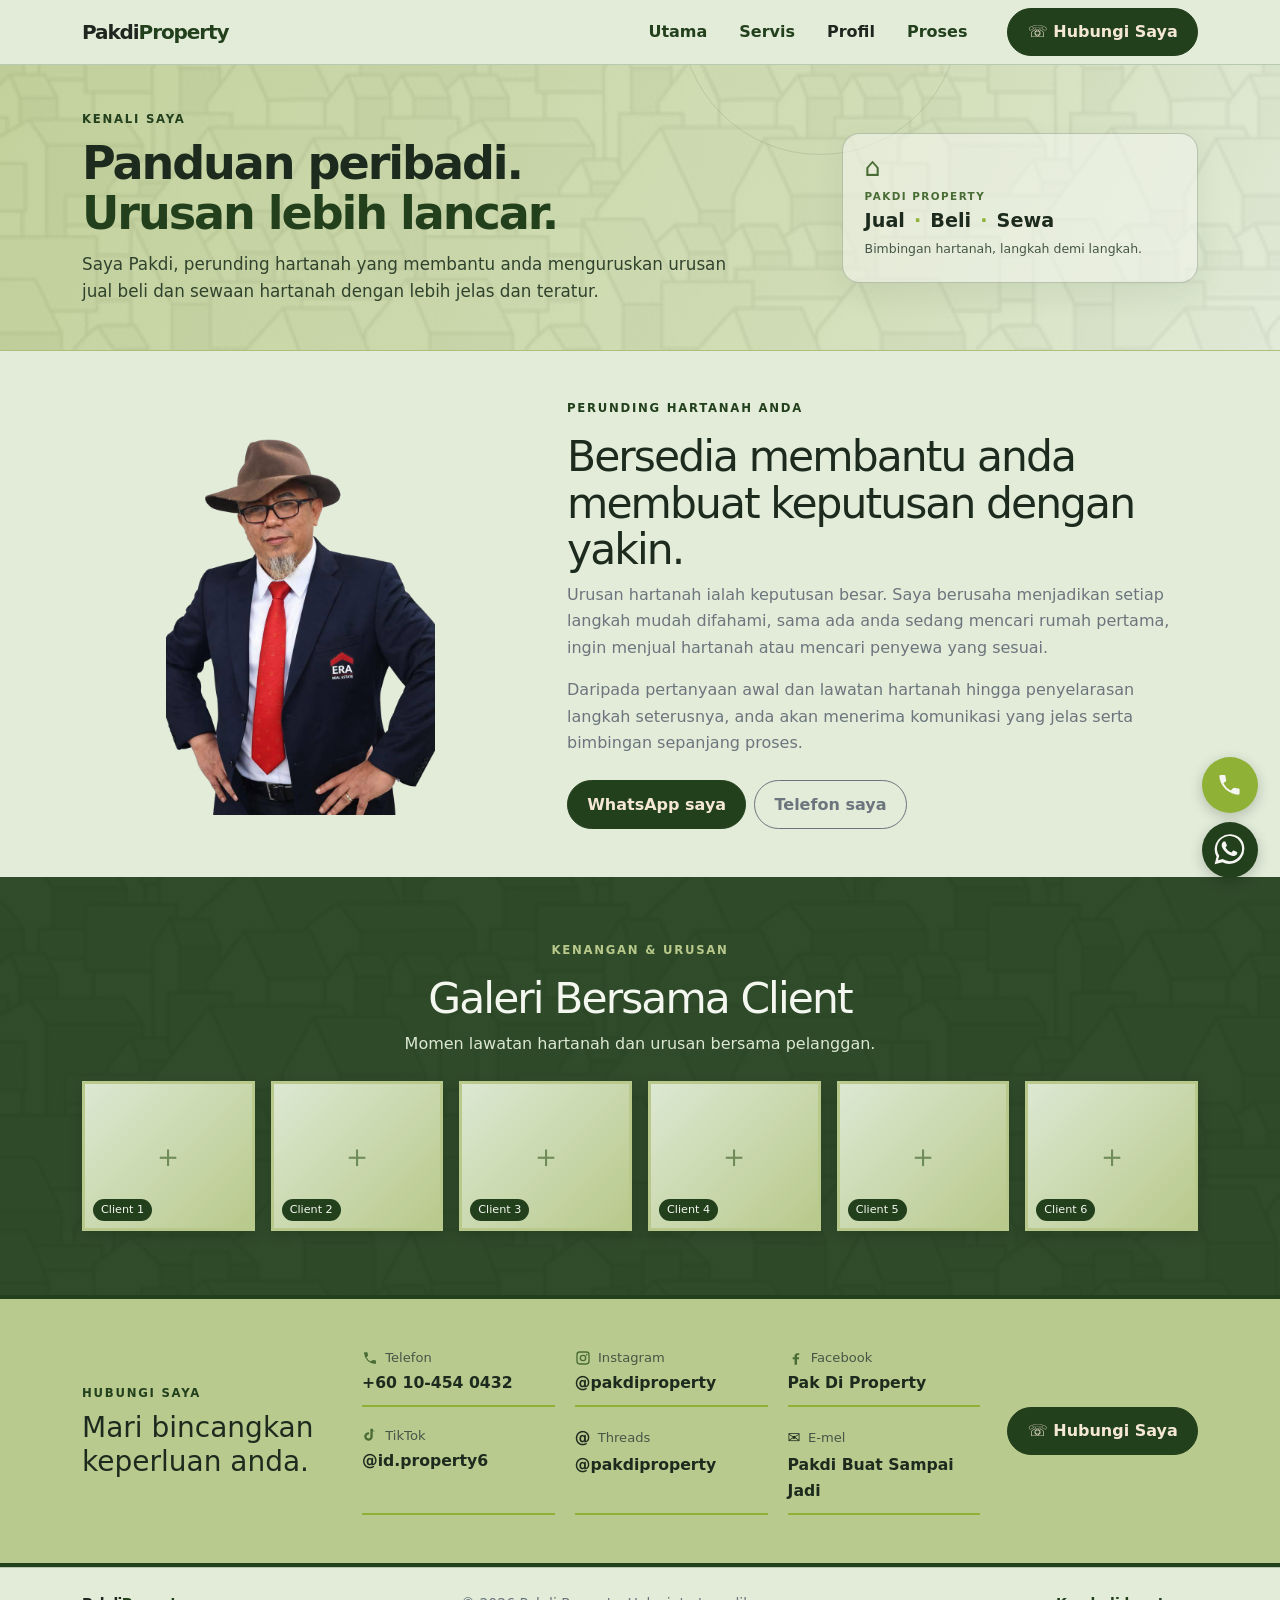
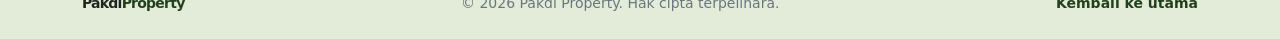
==== profile.html @ b7602e5f "Add files via upload" ====
<!doctype html>
<html lang="ms">
<head>
  <meta charset="utf-8"><meta name="viewport" content="width=device-width, initial-scale=1">
  <meta name="description" content="Kenali Pakdi, perunding hartanah anda.">
  <title>Profil | Pakdi Property</title>
  <link href="https://cdn.jsdelivr.net/npm/bootstrap@5.3.3/dist/css/bootstrap.min.css" rel="stylesheet"><link rel="stylesheet" href="styles.css">
</head>
<body class="pattern-page">
  <nav class="navbar navbar-expand-lg sticky-top"><div class="container py-2"><a class="navbar-brand brand" href="index.html">Pakdi<span>Property</span></a><button class="navbar-toggler" type="button" data-bs-toggle="collapse" data-bs-target="#mainNav" aria-controls="mainNav" aria-expanded="false" aria-label="Buka menu"><span class="navbar-toggler-icon"></span></button><div class="collapse navbar-collapse" id="mainNav"><ul class="navbar-nav ms-auto align-items-lg-center gap-lg-3"><li class="nav-item"><a class="nav-link" href="index.html">Utama</a></li><li class="nav-item"><a class="nav-link" href="servis.html">Servis</a></li><li class="nav-item"><a class="nav-link active" href="profile.html">Profil</a></li><li class="nav-item"><a class="nav-link" href="proses.html">Proses</a></li><li class="nav-item"><a class="btn btn-whatsapp ms-lg-3" href="https://wa.me/60104540432" target="_blank" rel="noopener">☏ Hubungi Saya</a></li></ul></div></div></nav>
  <main><section class="profile-hero profile-intro"><div class="container"><div class="row align-items-center g-4"><div class="col-lg-8"><p class="eyebrow">KENALI SAYA</p><h1 class="profile-intro-title">Panduan peribadi.<br><span>Urusan lebih lancar.</span></h1><p class="profile-intro-copy">Saya Pakdi, perunding hartanah yang membantu anda menguruskan urusan jual beli dan sewaan hartanah dengan lebih jelas dan teratur.</p></div><div class="col-lg-4"><div class="intro-highlight"><div class="intro-house" aria-hidden="true">⌂</div><span class="intro-kicker">PAKDI PROPERTY</span><strong>Jual <i>·</i> Beli <i>·</i> Sewa</strong><span class="intro-caption">Bimbingan hartanah, langkah demi langkah.</span></div></div></div></div></section>
    <section class="py-5"><div class="container"><div class="row g-5 align-items-center"><div class="col-md-5"><!-- FOTO PROFIL: letakkan foto dalam folder images, kemudian ubah src kepada images/pakdi.jpg --><img class="profile-photo" src="pakdi-transparent.png" alt="Foto profil Pakdi"></div><div class="col-md-7"><p class="eyebrow">PERUNDING HARTANAH ANDA</p><h2 class="section-title">Bersedia membantu anda membuat keputusan dengan yakin.</h2><p class="text-secondary">Urusan hartanah ialah keputusan besar. Saya berusaha menjadikan setiap langkah mudah difahami, sama ada anda sedang mencari rumah pertama, ingin menjual hartanah atau mencari penyewa yang sesuai.</p><p class="text-secondary">Daripada pertanyaan awal dan lawatan hartanah hingga penyelarasan langkah seterusnya, anda akan menerima komunikasi yang jelas serta bimbingan sepanjang proses.</p><div class="d-flex flex-wrap gap-2 mt-4"><a class="btn btn-whatsapp" href="https://wa.me/60104540432" target="_blank" rel="noopener">WhatsApp saya</a><a class="btn btn-outline-secondary" href="tel:+60104540432">Telefon saya</a></div></div></div></div></section>
    <section class="client-gallery py-5">
      <div class="container py-lg-3">
        <div class="text-center mb-4"><p class="eyebrow">KENANGAN &amp; URUSAN</p><h2 class="section-title mx-auto">Galeri Bersama Client</h2><p class="text-secondary">Momen lawatan hartanah dan urusan bersama pelanggan.</p></div>
        <div class="row g-3">
          <!-- GALERI: simpan foto dalam folder images dan tukar nilai src contoh di bawah. -->
          <div class="col-6 col-md-4 col-lg-2"><div class="gallery-slot"><img src="" alt="Foto urusan bersama client 1"><span>Client 1</span></div></div>
          <div class="col-6 col-md-4 col-lg-2"><div class="gallery-slot"><img src="" alt="Foto urusan bersama client 2"><span>Client 2</span></div></div>
          <div class="col-6 col-md-4 col-lg-2"><div class="gallery-slot"><img src="" alt="Foto urusan bersama client 3"><span>Client 3</span></div></div>
          <div class="col-6 col-md-4 col-lg-2"><div class="gallery-slot"><img src="" alt="Foto urusan bersama client 4"><span>Client 4</span></div></div>
          <div class="col-6 col-md-4 col-lg-2"><div class="gallery-slot"><img src="" alt="Foto urusan bersama client 5"><span>Client 5</span></div></div>
          <div class="col-6 col-md-4 col-lg-2"><div class="gallery-slot"><img src="" alt="Foto urusan bersama client 6"><span>Client 6</span></div></div>
        </div>
      </div>
    </section>
    <section class="contact-strip py-5"><div class="container"><div class="contact-layout"><div class="contact-intro"><p class="eyebrow mb-2">HUBUNGI SAYA</p><h2 class="h3 mb-0">Mari bincangkan keperluan anda.</h2></div><div class="contact-grid"><a class="contact-link" href="tel:+60104540432"><span class="contact-heading"><svg viewBox="0 0 24 24" aria-hidden="true"><path d="M6.6 10.8a15.5 15.5 0 0 0 6.6 6.6l2.2-2.2a1 1 0 0 1 1-.24 11.4 11.4 0 0 0 3.55.57 1 1 0 0 1 1 1v3.5a1 1 0 0 1-1 1A17.95 17.95 0 0 1 2.97 4.5a1 1 0 0 1 1-1h3.5a1 1 0 0 1 1 1 11.4 11.4 0 0 0 .57 3.55 1 1 0 0 1-.25 1.02z"/></svg>Telefon</span><span>+60 10-454 0432</span></a><a class="contact-link" href="https://instagram.com/pakdiproperty" target="_blank" rel="noopener"><span class="contact-heading"><svg viewBox="0 0 24 24" aria-hidden="true"><path d="M7 2h10a5 5 0 0 1 5 5v10a5 5 0 0 1-5 5H7a5 5 0 0 1-5-5V7a5 5 0 0 1 5-5m0 2a3 3 0 0 0-3 3v10a3 3 0 0 0 3 3h10a3 3 0 0 0 3-3V7a3 3 0 0 0-3-3zm5 3a5 5 0 1 1 0 10 5 5 0 0 1 0-10m0 2a3 3 0 1 0 0 6 3 3 0 0 0 0-6m5.5-3a1.25 1.25 0 1 1 0 2.5 1.25 1.25 0 0 1 0-2.5"/></svg>Instagram</span><span>@pakdiproperty</span></a><a class="contact-link" href="https://facebook.com/PakDiProperty" target="_blank" rel="noopener"><span class="contact-heading"><svg viewBox="0 0 24 24" aria-hidden="true"><path d="M13.5 22v-8h2.8l.4-3h-3.2V9.1c0-.9.3-1.5 1.6-1.5h1.7V4.9c-.3 0-1.4-.1-2.6-.1-2.6 0-4.4 1.6-4.4 4.5V11H7v3h2.8v8z"/></svg>Facebook</span><span>Pak Di Property</span></a><a class="contact-link" href="https://www.tiktok.com/@id.property6" target="_blank" rel="noopener"><span class="contact-heading"><svg viewBox="0 0 24 24" aria-hidden="true"><path d="M19.6 7.2a5.7 5.7 0 0 1-3.5-1.2v8.2a6.4 6.4 0 1 1-5.5-6.3v3.5a2.9 2.9 0 1 0 2 2.8V2.5h3.5c.2 2 1.5 3.7 3.5 4.3z"/></svg>TikTok</span><span>@id.property6</span></a><a class="contact-link" href="https://www.threads.net/@pakdiproperty" target="_blank" rel="noopener"><span class="contact-heading"><span aria-hidden="true">@</span>Threads</span><span>@pakdiproperty</span></a><a class="contact-link" href="mailto:id1402property@gmail.com?subject=Pakdi%20Buat%20Sampai%20Jadi" aria-label="E-mel Pakdi: Pakdi Buat Sampai Jadi"><span class="contact-heading"><span aria-hidden="true">✉</span>E-mel</span><span>Pakdi Buat Sampai Jadi</span></a></div><div class="contact-action-wrap"><a class="btn btn-whatsapp contact-action" href="https://wa.me/60104540432" target="_blank" rel="noopener">☏ Hubungi Saya</a></div></div></div></section>
  </main><footer class="py-4"><div class="container d-flex flex-column flex-sm-row justify-content-between gap-2"><span class="brand small">Pakdi<span>Property</span></span><span class="text-secondary small">© <span id="year"></span> Pakdi Property. Hak cipta terpelihara.</span><a class="small text-link" href="index.html">Kembali ke utama</a></div></footer>
    <div class="floating-contact"><a class="float-phone" href="tel:+60104540432" aria-label="Telefon Pakdi"><svg viewBox="0 0 24 24" aria-hidden="true"><path d="M6.6 10.8a15.5 15.5 0 0 0 6.6 6.6l2.2-2.2a1 1 0 0 1 1-.24 11.4 11.4 0 0 0 3.55.57 1 1 0 0 1 1 1v3.5a1 1 0 0 1-1 1A17.95 17.95 0 0 1 2.97 4.5a1 1 0 0 1 1-1h3.5a1 1 0 0 1 1 1 11.4 11.4 0 0 0 .57 3.55 1 1 0 0 1-.25 1.02z"/></svg></a><a class="float-wa" href="https://wa.me/60104540432" target="_blank" rel="noopener" aria-label="WhatsApp Pakdi"><svg viewBox="0 0 24 24" aria-hidden="true"><path d="M20.5 3.5A11.8 11.8 0 0 0 2 17.7L.5 23.5l6-1.55A11.8 11.8 0 0 0 20.5 3.5M12 21a9.7 9.7 0 0 1-4.95-1.36l-.36-.21-3.57.93.95-3.48-.23-.36A9.7 9.7 0 1 1 12 21m5.34-7.26c-.29-.15-1.73-.85-2-.95s-.47-.15-.67.15-.76.95-.93 1.14-.34.22-.63.07a8 8 0 0 1-2.37-1.47 8.8 8.8 0 0 1-1.64-2.04c-.17-.29-.02-.45.13-.6.13-.13.29-.34.43-.5.14-.17.19-.29.29-.48.1-.2.05-.37-.02-.52-.08-.14-.67-1.62-.91-2.22-.24-.58-.48-.5-.67-.51h-.57c-.2 0-.52.07-.8.37-.27.29-1.04 1.01-1.04 2.47s1.07 2.87 1.22 3.07c.14.2 2.1 3.2 5.08 4.48.71.31 1.26.5 1.69.64.71.22 1.36.19 1.87.11.57-.08 1.73-.71 1.98-1.4.24-.69.24-1.28.17-1.4-.08-.13-.27-.2-.57-.35"/></svg></a></div>
  <script src="https://cdn.jsdelivr.net/npm/bootstrap@5.3.3/dist/js/bootstrap.bundle.min.js"></script><script src="script.js"></script>
</body></html>
---- styles.css ----
:root{--ink:#1d2b1e;--muted:#465747;--accent:#8fb135;--accent-dark:#23401d;--sage:#b8c98b;--cream:#f4f7ef;--line:#b8c9b2;--blue:#06327e;--blue-top:#3260a2;--whatsapp:#23401d;--red:#8fb135}
*{box-sizing:border-box}body{color:var(--ink);background:#e2ecd9;font-family:system-ui,-apple-system,"Segoe UI",sans-serif;line-height:1.65}.brand{font-weight:800;letter-spacing:-.055em;color:#20251f!important}.brand span{color:#23401d}.navbar{--bs-navbar-padding-y:0;border-bottom:1px solid var(--line);background:#e2ecd9!important}.nav-link{color:#23401d;font-weight:650}.nav-link.active{color:#20251f!important}.btn{border-radius:999px;font-weight:650;padding:.7rem 1.2rem}.btn-whatsapp{background:var(--whatsapp);color:#f4e8d4;border:1px solid var(--whatsapp)}.btn-whatsapp:hover{background:#172616;color:#f4e8d4}.btn-red{background:var(--red);color:#20251f;border:0;box-shadow:0 6px 20px #17372433}.btn-red:hover{background:#b8c98b;color:#20251f}.btn-light-hero{background:#f4f7ef;color:#20251f;border:1px solid #b8c98b;box-shadow:0 6px 20px #17372433}.btn-light-hero:hover{background:#dce8d2;color:#20251f}.hero-home{position:relative;isolation:isolate;overflow:hidden;color:#f5f5f2;background:linear-gradient(105deg,rgba(35,64,29,.88) 0%,rgba(35,64,29,.75) 58%,rgba(35,64,29,.5) 100%),url("images-laman-utama.png") center/cover no-repeat;background-image:linear-gradient(105deg,rgba(35,64,29,.88) 0%,rgba(35,64,29,.75) 58%,rgba(35,64,29,.5) 100%),url("images-laman-utama.png")}.min-vh-hero{min-height:610px}.hero-content{position:relative;z-index:1}.hero-copy{padding-top:2.4rem;padding-bottom:2.4rem;z-index:2}.hero-copy h1{max-width:850px;font-size:clamp(2.35rem,4vw,3.45rem);font-weight:750;line-height:1.13;letter-spacing:-.03em;margin-bottom:1.5rem}.hero-copy h1 span{color:#b8c98b}.hero-copy p:not(.eyebrow){max-width:750px;font-size:1.1rem;line-height:1.55;color:#fff}.hero-copy strong{color:#b8c98b}.hero-rule{height:1px;background:#f5f5f2;width:min(470px,100%);margin:1.4rem 0}.hero-actions{margin-top:3rem}.hero-person-wrap{align-self:stretch;position:relative;min-height:520px}.hero-person{position:absolute;bottom:0;left:50%;transform:translateX(-40%);height:min(88%,560px);width:auto;max-width:110%;object-fit:contain;object-position:center bottom;border-radius:0;outline:0;box-shadow:none;filter:drop-shadow(0 12px 22px rgba(18,42,21,.28))}.hero-eyebrow{color:#b8c98b}.eyebrow{font-size:.73rem;letter-spacing:.15em;font-weight:700;color:#23401d;margin-bottom:1rem}.text-accent{color:#23401d}.section-title{font-size:clamp(1.8rem,3.5vw,2.65rem);max-width:670px;letter-spacing:-.045em;line-height:1.1}.text-link{color:#23401d;text-decoration:none;font-weight:650}.text-link:hover{text-decoration:underline}.service-card,.process-card{padding:1.6rem;border:1px solid #d1dccb;border-left:5px solid #23401d;border-radius:.75rem;background:#f4f7ef;position:relative;overflow:hidden}.service-card:after{content:"⌂";position:absolute;right:1rem;bottom:-1.9rem;font-family:Georgia,serif;font-size:7rem;line-height:1;color:#23401d;opacity:.08;pointer-events:none}.service-icon,.process-number{display:grid;place-items:center;width:43px;height:43px;border-radius:50%;background:#8fb135;color:#1d2b1e;font-weight:700;font-size:.82rem;margin-bottom:1.2rem}.service-card h3{font-size:1.15rem;font-weight:650}.service-card p,.process-card p{color:var(--muted);font-size:.95rem;margin-bottom:0}.contact-strip{background:#b8c98b;border-top:4px solid #23401d;border-bottom:4px solid #23401d}footer{border-top:1px solid var(--line)}.profile-hero{background:#b8c98b;border-bottom:5px solid #23401d}.profile-photo{display:block;width:min(82%,420px);aspect-ratio:4/4.5;object-fit:contain;border-radius:1rem;background:transparent;margin-inline:auto}.contact-link{display:flex;flex-direction:column;gap:.1rem;color:var(--muted);text-decoration:none;font-size:.82rem}.contact-link span{font-size:.98rem;font-weight:600;color:var(--ink)}.contact-link .contact-heading{display:flex;align-items:center;gap:.45rem;font-size:.82rem;font-weight:500;color:var(--muted)}.contact-heading svg{width:16px;height:16px;fill:#496c35;flex:none}.contact-link{border-bottom:2px solid #8fb135;padding-bottom:.55rem}.contact-link:hover span{color:var(--accent-dark)}.process-card{position:relative;padding-top:1.7rem}.process-number{width:46px;height:46px;color:#20251f;background:#8fb135}.process-card h2{font-weight:650}.floating-contact{position:fixed;right:1.4rem;bottom:1.4rem;display:grid;gap:.55rem;z-index:10}.floating-contact a{width:56px;height:56px;border-radius:50%;display:grid;place-items:center;color:#f5f5f2;text-decoration:none;font-size:1.55rem;box-shadow:0 4px 14px #0003}.float-phone{background:#8fb135}.float-wa{background:#23401d}.floating-contact svg{width:27px;height:27px;fill:currentColor}.float-wa svg{width:31px;height:31px}@media(max-width:991.98px){.min-vh-hero{min-height:auto}.hero-copy{padding-top:4rem;padding-bottom:1rem}.hero-person-wrap{min-height:360px}.hero-person{height:100%;max-height:430px;max-width:92%;left:50%;transform:translateX(-50%)}.hero-actions{margin-top:2rem}.hero-home{background-position:center}.navbar-nav{padding:.7rem 0}}@media(max-width:575.98px){.hero-copy h1{font-size:2.35rem}.hero-copy p:not(.eyebrow){font-size:1rem}.hero-person-wrap{min-height:300px}.hero-person{max-height:330px;max-width:92%}.hero-actions .btn{width:100%;font-size:.92rem}.floating-contact{right:.8rem;bottom:.8rem}.floating-contact a{width:48px;height:48px}}

/* Gerakan halus untuk kad dan butang */
.service-card,.process-card,.btn,.floating-contact a{transition:transform .22s ease,box-shadow .22s ease,background-color .22s ease,border-color .22s ease}
.service-card:hover,.process-card:hover{transform:translateY(-6px);box-shadow:0 14px 30px rgba(35,64,29,.16);border-color:#8fb135}
.btn:hover,.floating-contact a:hover{transform:translateY(-3px);box-shadow:0 9px 20px rgba(35,64,29,.22)}
.service-card:focus-within,.process-card:focus-within{transform:translateY(-4px);box-shadow:0 12px 26px rgba(35,64,29,.14)}
@media(prefers-reduced-motion:reduce){.service-card,.process-card,.btn,.floating-contact a{transition:none}.service-card:hover,.process-card:hover,.btn:hover,.floating-contact a:hover{transform:none}}
.faq-section{position:relative;isolation:isolate;background:linear-gradient(rgba(25,57,31,.88),rgba(25,57,31,.91)),url("faq-background.png") center/cover no-repeat;color:#f4f7ef}
.faq-section .section-title{color:#f4f7ef}.faq-section .eyebrow,.faq-section .text-secondary{color:#dce8d2!important}
.faq-list{max-width:990px;margin:0 auto;display:grid;gap:.65rem}
.faq-item{background:#f4f7ef;border:1px solid #b8c9b2;border-left:5px solid #496c35;border-radius:.35rem;overflow:hidden;transition:transform .2s ease,box-shadow .2s ease}
.faq-item:hover{transform:translateY(-2px);box-shadow:0 8px 20px rgba(35,64,29,.12)}
.faq-item summary{list-style:none;cursor:pointer;position:relative;padding:1rem 3.2rem 1rem 1.15rem;font-weight:650;color:#20251f}
.faq-item summary::-webkit-details-marker{display:none}
.faq-item summary:after{content:"+";position:absolute;right:1.2rem;top:50%;transform:translateY(-50%);font-size:1.55rem;line-height:1;color:#496c35;font-weight:500}
.faq-item[open] summary:after{content:"−"}
.faq-item[open] summary{border-bottom:1px solid #d1dccb}
.faq-item p{margin:0;padding:1rem 1.15rem 1.2rem;color:#465747;line-height:1.7}
.faq-item summary:focus-visible{outline:3px solid #8fb135;outline-offset:-3px}
@media(prefers-reduced-motion:reduce){.faq-item{transition:none}.faq-item:hover{transform:none}}
.client-gallery{background:#23401d;color:#f4f7ef}
.client-gallery .section-title{color:#f4f7ef}
.client-gallery .eyebrow{color:#b8c98b}
.client-gallery .text-secondary{color:#dce8d2!important}
.gallery-slot{height:150px;position:relative;overflow:hidden;background:#dce8d2;border:3px solid #b8c98b;box-shadow:0 4px 12px rgba(0,0,0,.16)}
.gallery-slot img{display:block;width:100%;height:100%;object-fit:cover}
.gallery-slot img[src=""]{display:none}
.gallery-slot:has(img[src=""]){display:grid;place-items:center;background:linear-gradient(135deg,#dce8d2,#b8c98b)}
.gallery-slot:has(img[src=""]):before{content:"＋";font-size:2rem;color:#496c35;opacity:.7}
.gallery-slot span{position:absolute;left:.5rem;bottom:.45rem;padding:.1rem .5rem;border-radius:1rem;background:#23401d;color:#f4f7ef;font-size:.7rem}
.gallery-slot img:not([src=""])+span{display:none}
@media(max-width:575.98px){.gallery-slot{height:120px}}
.profile-intro{padding:2.8rem 0;background:linear-gradient(115deg,#b8c98b 0%,#c8d6a6 62%,#dce8d2 100%);border-bottom:1px solid #aebf7c;position:relative;overflow:hidden}
.profile-intro:after{content:"";position:absolute;width:280px;height:280px;border:1px solid rgba(35,64,29,.12);border-radius:50%;right:25%;top:-190px;pointer-events:none}
.profile-intro .container{position:relative;z-index:1}
.profile-intro .eyebrow{margin-bottom:.6rem}
.profile-intro-title{font-size:clamp(2rem,3.6vw,3.15rem);line-height:1.08;letter-spacing:-.045em;font-weight:750;color:#1d2b1e;margin:0 0 .8rem}
.profile-intro-title span{color:#23401d}
.profile-intro-copy{max-width:670px;font-size:1.05rem;line-height:1.6;color:#30432d;margin:0}
.intro-highlight{min-height:150px;padding:1.1rem 1.35rem;border:1px solid rgba(35,64,29,.25);border-radius:1.1rem;background:rgba(244,247,239,.58);display:flex;flex-direction:column;justify-content:center;box-shadow:0 12px 30px rgba(35,64,29,.07)}
.intro-house{font-size:1.6rem;color:#496c35;line-height:1;margin-bottom:.45rem}
.intro-kicker{font-size:.65rem;letter-spacing:.14em;font-weight:750;color:#496c35}
.intro-highlight strong{font-size:1.2rem;color:#1d2b1e}.intro-highlight i{font-style:normal;color:#8fb135;padding:0 .15rem}
.intro-caption{font-size:.78rem;color:#465747;margin-top:.15rem}
@media(max-width:991.98px){.profile-intro{padding:2.4rem 0}.intro-highlight{min-height:125px}}
/* Corak rumah hanya digunakan pada halaman selain Utama */
body.pattern-page{background-color:#e2ecd9;background-image:none}
body.pattern-page .profile-intro{background:linear-gradient(115deg,rgba(184,201,139,.84),rgba(200,214,166,.82) 62%,rgba(220,232,210,.84)),url("pattern-houses.png") center/cover no-repeat}
body.pattern-page .service-card,body.pattern-page .process-card{background:rgba(244,247,239,.95)}
body.pattern-page .contact-strip{background:rgba(184,201,139,.95)}
body.pattern-page .client-gallery{background:linear-gradient(rgba(35,64,29,.94),rgba(35,64,29,.94)),url("pattern-houses.png") center/cover}
.contact-strip .contact-link{min-width:145px;max-width:205px}
@media(max-width:767.98px){.contact-strip .contact-link{min-width:calc(50% - 1rem);max-width:none}.contact-strip .row>.col-lg-8{min-width:0}}
.contact-action{display:inline-flex;margin-top:1.25rem;align-items:center;gap:.45rem}
.contact-layout{display:grid;grid-template-columns:minmax(190px,.9fr) minmax(500px,2.2fr) auto;gap:1.7rem;align-items:center}
.contact-grid{display:grid;grid-template-columns:repeat(3,minmax(0,1fr));gap:1.1rem 1.25rem}
.contact-grid .contact-link{min-width:0;max-width:none}
.contact-action-wrap{justify-self:end}
.contact-action{margin-top:0;white-space:nowrap}
@media(max-width:1100px){.contact-layout{grid-template-columns:1fr;gap:1.4rem}.contact-grid{grid-template-columns:repeat(3,minmax(0,1fr))}.contact-action-wrap{justify-self:end}}
@media(max-width:575.98px){.contact-grid{grid-template-columns:repeat(2,minmax(0,1fr));gap:1rem}.contact-action-wrap{justify-self:start}}
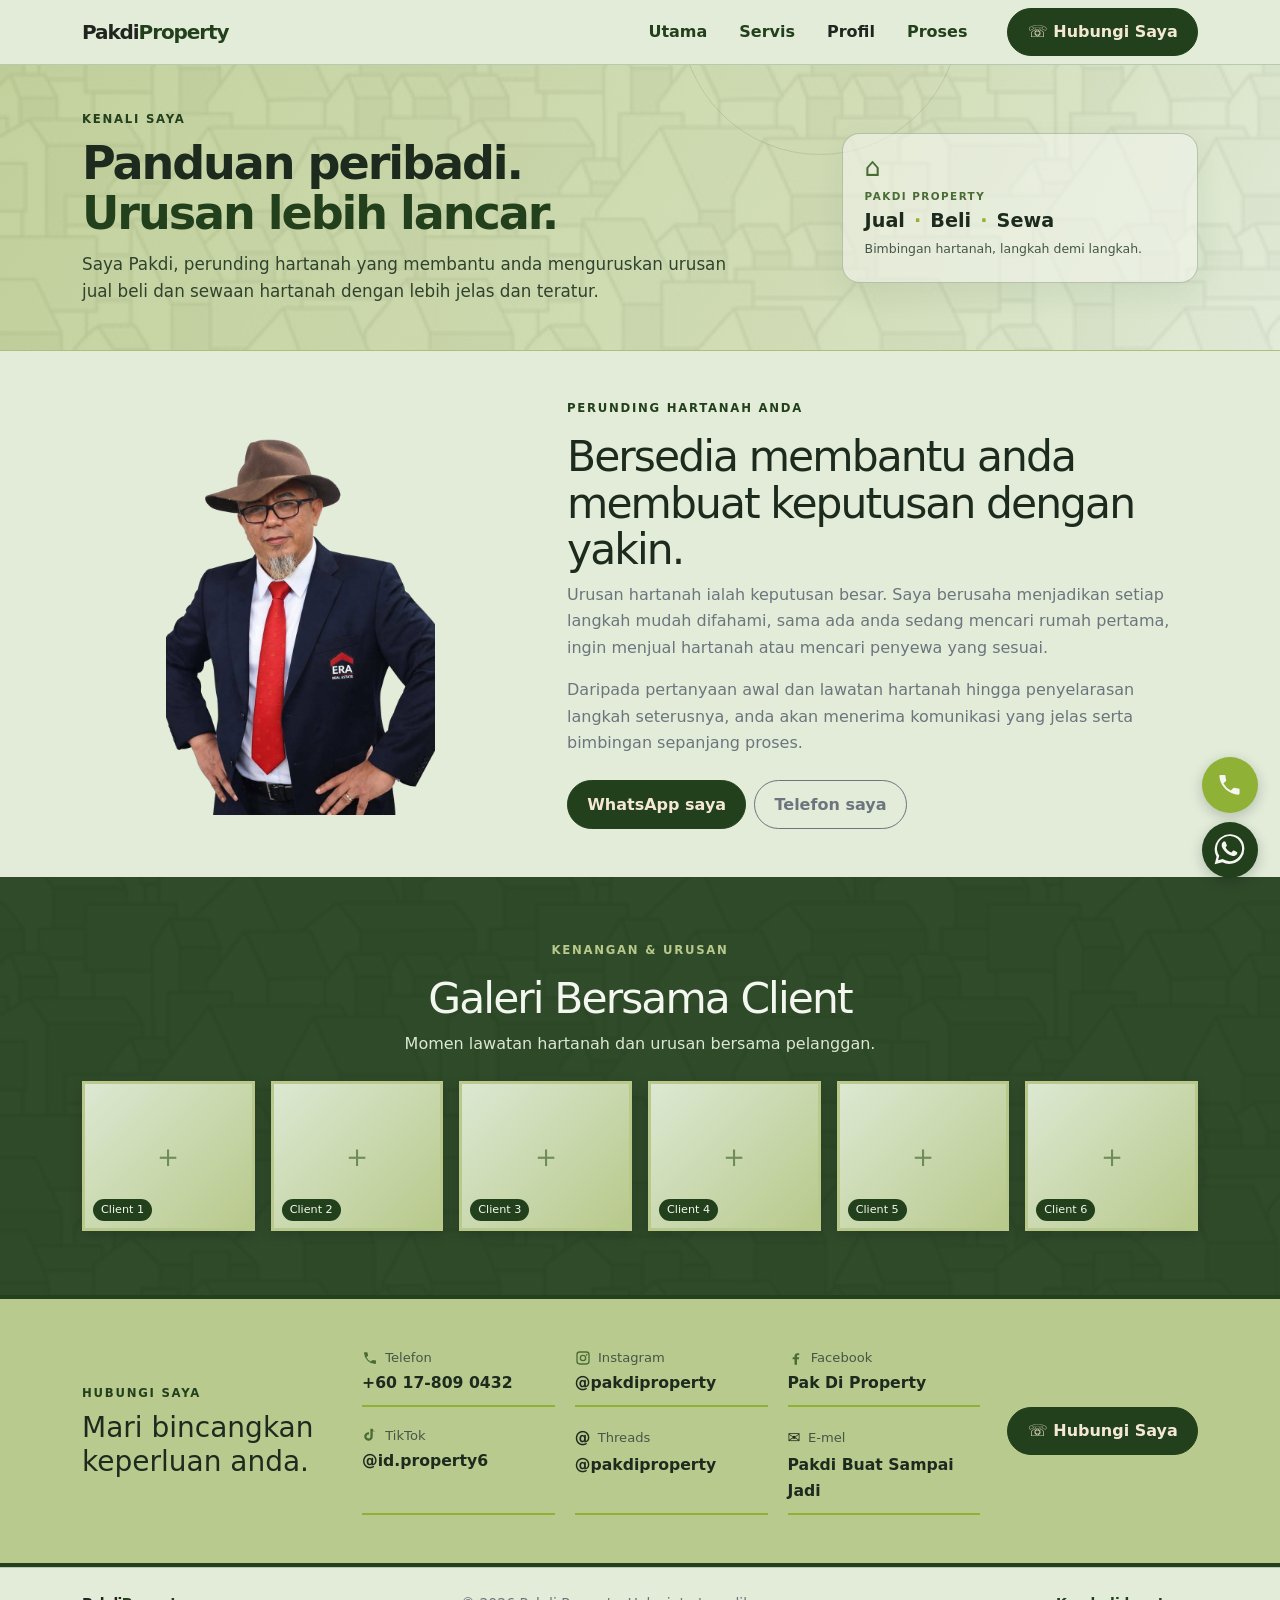
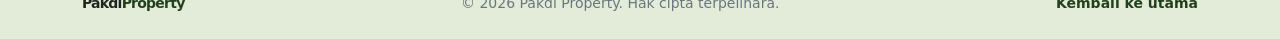
==== commit 88403599: "Add files via upload" ====
--- a/profile.html
+++ b/profile.html
@@ -7,9 +7,9 @@
   <link href="https://cdn.jsdelivr.net/npm/bootstrap@5.3.3/dist/css/bootstrap.min.css" rel="stylesheet"><link rel="stylesheet" href="styles.css">
 </head>
 <body class="pattern-page">
-  <nav class="navbar navbar-expand-lg sticky-top"><div class="container py-2"><a class="navbar-brand brand" href="index.html">Pakdi<span>Property</span></a><button class="navbar-toggler" type="button" data-bs-toggle="collapse" data-bs-target="#mainNav" aria-controls="mainNav" aria-expanded="false" aria-label="Buka menu"><span class="navbar-toggler-icon"></span></button><div class="collapse navbar-collapse" id="mainNav"><ul class="navbar-nav ms-auto align-items-lg-center gap-lg-3"><li class="nav-item"><a class="nav-link" href="index.html">Utama</a></li><li class="nav-item"><a class="nav-link" href="servis.html">Servis</a></li><li class="nav-item"><a class="nav-link active" href="profile.html">Profil</a></li><li class="nav-item"><a class="nav-link" href="proses.html">Proses</a></li><li class="nav-item"><a class="btn btn-whatsapp ms-lg-3" href="https://wa.me/60104540432" target="_blank" rel="noopener">☏ Hubungi Saya</a></li></ul></div></div></nav>
+  <nav class="navbar navbar-expand-lg sticky-top"><div class="container py-2"><a class="navbar-brand brand" href="index.html">Pakdi<span>Property</span></a><button class="navbar-toggler" type="button" data-bs-toggle="collapse" data-bs-target="#mainNav" aria-controls="mainNav" aria-expanded="false" aria-label="Buka menu"><span class="navbar-toggler-icon"></span></button><div class="collapse navbar-collapse" id="mainNav"><ul class="navbar-nav ms-auto align-items-lg-center gap-lg-3"><li class="nav-item"><a class="nav-link" href="index.html">Utama</a></li><li class="nav-item"><a class="nav-link" href="servis.html">Servis</a></li><li class="nav-item"><a class="nav-link active" href="profile.html">Profil</a></li><li class="nav-item"><a class="nav-link" href="proses.html">Proses</a></li><li class="nav-item"><a class="btn btn-whatsapp ms-lg-3" href="https://wa.me/60178090432" target="_blank" rel="noopener">☏ Hubungi Saya</a></li></ul></div></div></nav>
   <main><section class="profile-hero profile-intro"><div class="container"><div class="row align-items-center g-4"><div class="col-lg-8"><p class="eyebrow">KENALI SAYA</p><h1 class="profile-intro-title">Panduan peribadi.<br><span>Urusan lebih lancar.</span></h1><p class="profile-intro-copy">Saya Pakdi, perunding hartanah yang membantu anda menguruskan urusan jual beli dan sewaan hartanah dengan lebih jelas dan teratur.</p></div><div class="col-lg-4"><div class="intro-highlight"><div class="intro-house" aria-hidden="true">⌂</div><span class="intro-kicker">PAKDI PROPERTY</span><strong>Jual <i>·</i> Beli <i>·</i> Sewa</strong><span class="intro-caption">Bimbingan hartanah, langkah demi langkah.</span></div></div></div></div></section>
-    <section class="py-5"><div class="container"><div class="row g-5 align-items-center"><div class="col-md-5"><!-- FOTO PROFIL: letakkan foto dalam folder images, kemudian ubah src kepada images/pakdi.jpg --><img class="profile-photo" src="pakdi-transparent.png" alt="Foto profil Pakdi"></div><div class="col-md-7"><p class="eyebrow">PERUNDING HARTANAH ANDA</p><h2 class="section-title">Bersedia membantu anda membuat keputusan dengan yakin.</h2><p class="text-secondary">Urusan hartanah ialah keputusan besar. Saya berusaha menjadikan setiap langkah mudah difahami, sama ada anda sedang mencari rumah pertama, ingin menjual hartanah atau mencari penyewa yang sesuai.</p><p class="text-secondary">Daripada pertanyaan awal dan lawatan hartanah hingga penyelarasan langkah seterusnya, anda akan menerima komunikasi yang jelas serta bimbingan sepanjang proses.</p><div class="d-flex flex-wrap gap-2 mt-4"><a class="btn btn-whatsapp" href="https://wa.me/60104540432" target="_blank" rel="noopener">WhatsApp saya</a><a class="btn btn-outline-secondary" href="tel:+60104540432">Telefon saya</a></div></div></div></div></section>
+    <section class="py-5"><div class="container"><div class="row g-5 align-items-center"><div class="col-md-5"><!-- FOTO PROFIL: letakkan foto dalam folder images, kemudian ubah src kepada images/pakdi.jpg --><img class="profile-photo" src="pakdi-transparent.png" alt="Foto profil Pakdi"></div><div class="col-md-7"><p class="eyebrow">PERUNDING HARTANAH ANDA</p><h2 class="section-title">Bersedia membantu anda membuat keputusan dengan yakin.</h2><p class="text-secondary">Urusan hartanah ialah keputusan besar. Saya berusaha menjadikan setiap langkah mudah difahami, sama ada anda sedang mencari rumah pertama, ingin menjual hartanah atau mencari penyewa yang sesuai.</p><p class="text-secondary">Daripada pertanyaan awal dan lawatan hartanah hingga penyelarasan langkah seterusnya, anda akan menerima komunikasi yang jelas serta bimbingan sepanjang proses.</p><div class="d-flex flex-wrap gap-2 mt-4"><a class="btn btn-whatsapp" href="https://wa.me/60178090432" target="_blank" rel="noopener">WhatsApp saya</a><a class="btn btn-outline-secondary" href="tel:+60178090432">Telefon saya</a></div></div></div></div></section>
     <section class="client-gallery py-5">
       <div class="container py-lg-3">
         <div class="text-center mb-4"><p class="eyebrow">KENANGAN &amp; URUSAN</p><h2 class="section-title mx-auto">Galeri Bersama Client</h2><p class="text-secondary">Momen lawatan hartanah dan urusan bersama pelanggan.</p></div>
@@ -24,8 +24,8 @@
         </div>
       </div>
     </section>
-    <section class="contact-strip py-5"><div class="container"><div class="contact-layout"><div class="contact-intro"><p class="eyebrow mb-2">HUBUNGI SAYA</p><h2 class="h3 mb-0">Mari bincangkan keperluan anda.</h2></div><div class="contact-grid"><a class="contact-link" href="tel:+60104540432"><span class="contact-heading"><svg viewBox="0 0 24 24" aria-hidden="true"><path d="M6.6 10.8a15.5 15.5 0 0 0 6.6 6.6l2.2-2.2a1 1 0 0 1 1-.24 11.4 11.4 0 0 0 3.55.57 1 1 0 0 1 1 1v3.5a1 1 0 0 1-1 1A17.95 17.95 0 0 1 2.97 4.5a1 1 0 0 1 1-1h3.5a1 1 0 0 1 1 1 11.4 11.4 0 0 0 .57 3.55 1 1 0 0 1-.25 1.02z"/></svg>Telefon</span><span>+60 10-454 0432</span></a><a class="contact-link" href="https://instagram.com/pakdiproperty" target="_blank" rel="noopener"><span class="contact-heading"><svg viewBox="0 0 24 24" aria-hidden="true"><path d="M7 2h10a5 5 0 0 1 5 5v10a5 5 0 0 1-5 5H7a5 5 0 0 1-5-5V7a5 5 0 0 1 5-5m0 2a3 3 0 0 0-3 3v10a3 3 0 0 0 3 3h10a3 3 0 0 0 3-3V7a3 3 0 0 0-3-3zm5 3a5 5 0 1 1 0 10 5 5 0 0 1 0-10m0 2a3 3 0 1 0 0 6 3 3 0 0 0 0-6m5.5-3a1.25 1.25 0 1 1 0 2.5 1.25 1.25 0 0 1 0-2.5"/></svg>Instagram</span><span>@pakdiproperty</span></a><a class="contact-link" href="https://facebook.com/PakDiProperty" target="_blank" rel="noopener"><span class="contact-heading"><svg viewBox="0 0 24 24" aria-hidden="true"><path d="M13.5 22v-8h2.8l.4-3h-3.2V9.1c0-.9.3-1.5 1.6-1.5h1.7V4.9c-.3 0-1.4-.1-2.6-.1-2.6 0-4.4 1.6-4.4 4.5V11H7v3h2.8v8z"/></svg>Facebook</span><span>Pak Di Property</span></a><a class="contact-link" href="https://www.tiktok.com/@id.property6" target="_blank" rel="noopener"><span class="contact-heading"><svg viewBox="0 0 24 24" aria-hidden="true"><path d="M19.6 7.2a5.7 5.7 0 0 1-3.5-1.2v8.2a6.4 6.4 0 1 1-5.5-6.3v3.5a2.9 2.9 0 1 0 2 2.8V2.5h3.5c.2 2 1.5 3.7 3.5 4.3z"/></svg>TikTok</span><span>@id.property6</span></a><a class="contact-link" href="https://www.threads.net/@pakdiproperty" target="_blank" rel="noopener"><span class="contact-heading"><span aria-hidden="true">@</span>Threads</span><span>@pakdiproperty</span></a><a class="contact-link" href="mailto:id1402property@gmail.com?subject=Pakdi%20Buat%20Sampai%20Jadi" aria-label="E-mel Pakdi: Pakdi Buat Sampai Jadi"><span class="contact-heading"><span aria-hidden="true">✉</span>E-mel</span><span>Pakdi Buat Sampai Jadi</span></a></div><div class="contact-action-wrap"><a class="btn btn-whatsapp contact-action" href="https://wa.me/60104540432" target="_blank" rel="noopener">☏ Hubungi Saya</a></div></div></div></section>
+    <section class="contact-strip py-5"><div class="container"><div class="contact-layout"><div class="contact-intro"><p class="eyebrow mb-2">HUBUNGI SAYA</p><h2 class="h3 mb-0">Mari bincangkan keperluan anda.</h2></div><div class="contact-grid"><a class="contact-link" href="tel:+60178090432"><span class="contact-heading"><svg viewBox="0 0 24 24" aria-hidden="true"><path d="M6.6 10.8a15.5 15.5 0 0 0 6.6 6.6l2.2-2.2a1 1 0 0 1 1-.24 11.4 11.4 0 0 0 3.55.57 1 1 0 0 1 1 1v3.5a1 1 0 0 1-1 1A17.95 17.95 0 0 1 2.97 4.5a1 1 0 0 1 1-1h3.5a1 1 0 0 1 1 1 11.4 11.4 0 0 0 .57 3.55 1 1 0 0 1-.25 1.02z"/></svg>Telefon</span><span>+60 17-809 0432</span></a><a class="contact-link" href="https://instagram.com/pakdiproperty" target="_blank" rel="noopener"><span class="contact-heading"><svg viewBox="0 0 24 24" aria-hidden="true"><path d="M7 2h10a5 5 0 0 1 5 5v10a5 5 0 0 1-5 5H7a5 5 0 0 1-5-5V7a5 5 0 0 1 5-5m0 2a3 3 0 0 0-3 3v10a3 3 0 0 0 3 3h10a3 3 0 0 0 3-3V7a3 3 0 0 0-3-3zm5 3a5 5 0 1 1 0 10 5 5 0 0 1 0-10m0 2a3 3 0 1 0 0 6 3 3 0 0 0 0-6m5.5-3a1.25 1.25 0 1 1 0 2.5 1.25 1.25 0 0 1 0-2.5"/></svg>Instagram</span><span>@pakdiproperty</span></a><a class="contact-link" href="https://facebook.com/PakDiProperty" target="_blank" rel="noopener"><span class="contact-heading"><svg viewBox="0 0 24 24" aria-hidden="true"><path d="M13.5 22v-8h2.8l.4-3h-3.2V9.1c0-.9.3-1.5 1.6-1.5h1.7V4.9c-.3 0-1.4-.1-2.6-.1-2.6 0-4.4 1.6-4.4 4.5V11H7v3h2.8v8z"/></svg>Facebook</span><span>Pak Di Property</span></a><a class="contact-link" href="https://www.tiktok.com/@id.property6" target="_blank" rel="noopener"><span class="contact-heading"><svg viewBox="0 0 24 24" aria-hidden="true"><path d="M19.6 7.2a5.7 5.7 0 0 1-3.5-1.2v8.2a6.4 6.4 0 1 1-5.5-6.3v3.5a2.9 2.9 0 1 0 2 2.8V2.5h3.5c.2 2 1.5 3.7 3.5 4.3z"/></svg>TikTok</span><span>@id.property6</span></a><a class="contact-link" href="https://www.threads.net/@pakdiproperty" target="_blank" rel="noopener"><span class="contact-heading"><span aria-hidden="true">@</span>Threads</span><span>@pakdiproperty</span></a><a class="contact-link" href="mailto:id1402property@gmail.com?subject=Pakdi%20Buat%20Sampai%20Jadi" aria-label="E-mel Pakdi: Pakdi Buat Sampai Jadi"><span class="contact-heading"><span aria-hidden="true">✉</span>E-mel</span><span>Pakdi Buat Sampai Jadi</span></a></div><div class="contact-action-wrap"><a class="btn btn-whatsapp contact-action" href="https://wa.me/60178090432" target="_blank" rel="noopener">☏ Hubungi Saya</a></div></div></div></section>
   </main><footer class="py-4"><div class="container d-flex flex-column flex-sm-row justify-content-between gap-2"><span class="brand small">Pakdi<span>Property</span></span><span class="text-secondary small">© <span id="year"></span> Pakdi Property. Hak cipta terpelihara.</span><a class="small text-link" href="index.html">Kembali ke utama</a></div></footer>
-    <div class="floating-contact"><a class="float-phone" href="tel:+60104540432" aria-label="Telefon Pakdi"><svg viewBox="0 0 24 24" aria-hidden="true"><path d="M6.6 10.8a15.5 15.5 0 0 0 6.6 6.6l2.2-2.2a1 1 0 0 1 1-.24 11.4 11.4 0 0 0 3.55.57 1 1 0 0 1 1 1v3.5a1 1 0 0 1-1 1A17.95 17.95 0 0 1 2.97 4.5a1 1 0 0 1 1-1h3.5a1 1 0 0 1 1 1 11.4 11.4 0 0 0 .57 3.55 1 1 0 0 1-.25 1.02z"/></svg></a><a class="float-wa" href="https://wa.me/60104540432" target="_blank" rel="noopener" aria-label="WhatsApp Pakdi"><svg viewBox="0 0 24 24" aria-hidden="true"><path d="M20.5 3.5A11.8 11.8 0 0 0 2 17.7L.5 23.5l6-1.55A11.8 11.8 0 0 0 20.5 3.5M12 21a9.7 9.7 0 0 1-4.95-1.36l-.36-.21-3.57.93.95-3.48-.23-.36A9.7 9.7 0 1 1 12 21m5.34-7.26c-.29-.15-1.73-.85-2-.95s-.47-.15-.67.15-.76.95-.93 1.14-.34.22-.63.07a8 8 0 0 1-2.37-1.47 8.8 8.8 0 0 1-1.64-2.04c-.17-.29-.02-.45.13-.6.13-.13.29-.34.43-.5.14-.17.19-.29.29-.48.1-.2.05-.37-.02-.52-.08-.14-.67-1.62-.91-2.22-.24-.58-.48-.5-.67-.51h-.57c-.2 0-.52.07-.8.37-.27.29-1.04 1.01-1.04 2.47s1.07 2.87 1.22 3.07c.14.2 2.1 3.2 5.08 4.48.71.31 1.26.5 1.69.64.71.22 1.36.19 1.87.11.57-.08 1.73-.71 1.98-1.4.24-.69.24-1.28.17-1.4-.08-.13-.27-.2-.57-.35"/></svg></a></div>
+    <div class="floating-contact"><a class="float-phone" href="tel:+60178090432" aria-label="Telefon Pakdi"><svg viewBox="0 0 24 24" aria-hidden="true"><path d="M6.6 10.8a15.5 15.5 0 0 0 6.6 6.6l2.2-2.2a1 1 0 0 1 1-.24 11.4 11.4 0 0 0 3.55.57 1 1 0 0 1 1 1v3.5a1 1 0 0 1-1 1A17.95 17.95 0 0 1 2.97 4.5a1 1 0 0 1 1-1h3.5a1 1 0 0 1 1 1 11.4 11.4 0 0 0 .57 3.55 1 1 0 0 1-.25 1.02z"/></svg></a><a class="float-wa" href="https://wa.me/60178090432" target="_blank" rel="noopener" aria-label="WhatsApp Pakdi"><svg viewBox="0 0 24 24" aria-hidden="true"><path d="M20.5 3.5A11.8 11.8 0 0 0 2 17.7L.5 23.5l6-1.55A11.8 11.8 0 0 0 20.5 3.5M12 21a9.7 9.7 0 0 1-4.95-1.36l-.36-.21-3.57.93.95-3.48-.23-.36A9.7 9.7 0 1 1 12 21m5.34-7.26c-.29-.15-1.73-.85-2-.95s-.47-.15-.67.15-.76.95-.93 1.14-.34.22-.63.07a8 8 0 0 1-2.37-1.47 8.8 8.8 0 0 1-1.64-2.04c-.17-.29-.02-.45.13-.6.13-.13.29-.34.43-.5.14-.17.19-.29.29-.48.1-.2.05-.37-.02-.52-.08-.14-.67-1.62-.91-2.22-.24-.58-.48-.5-.67-.51h-.57c-.2 0-.52.07-.8.37-.27.29-1.04 1.01-1.04 2.47s1.07 2.87 1.22 3.07c.14.2 2.1 3.2 5.08 4.48.71.31 1.26.5 1.69.64.71.22 1.36.19 1.87.11.57-.08 1.73-.71 1.98-1.4.24-.69.24-1.28.17-1.4-.08-.13-.27-.2-.57-.35"/></svg></a></div>
   <script src="https://cdn.jsdelivr.net/npm/bootstrap@5.3.3/dist/js/bootstrap.bundle.min.js"></script><script src="script.js"></script>
 </body></html>
